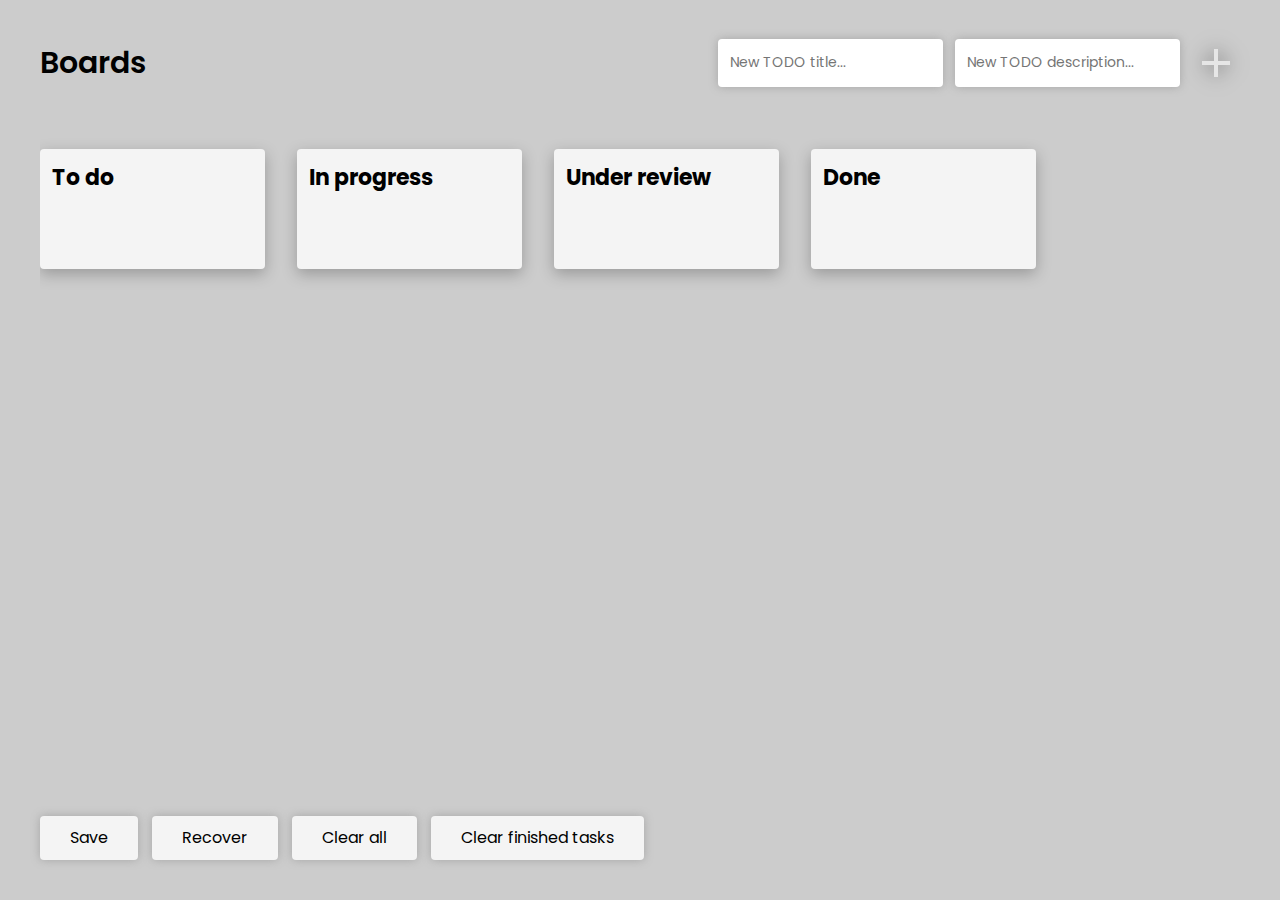
==== HTML, CSS and JS/Task board/index.html @ a9f091cf "Job done, 4h+" ====
<!DOCTYPE html>
<html lang="en">
<head>
    <meta charset="UTF-8">
    <meta name="viewport" content="width=device-width, initial-scale=1.0">
    <title>Task board</title>
    <link rel="stylesheet" type="text/css" href="style.css">
    <link rel="stylesheet" type="text/css" href="preflight.css">
    <link rel="preconnect" href="https://fonts.googleapis.com">
    <link rel="preconnect" href="https://fonts.gstatic.com" crossorigin>
    <link href="https://fonts.googleapis.com/css2?family=Poppins:ital,wght@0,100;0,200;0,300;0,400;0,500;0,600;0,700;0,800;0,900;1,100;1,200;1,300;1,400;1,500;1,600;1,700;1,800;1,900&display=swap" rel="stylesheet">
    <script src="drag.js" defer></script>
    <script src="todo.js" defer></script>
</head>
<body id="body">
    <main>
        <div class="title-div">
            <h1 class="title">Boards</h1>
            <form id="todo-form">
                <input type="text" placeholder="New TODO title..." id="todo-input-1">
                <input type="text" placeholder="New TODO description..." id="todo-input-2">
                <button class="plus-btn" type="submit"><img class="plus" src="img/svg/add_24dp_E6E6E6_FILL0_wght400_GRAD0_opsz24.svg"></button>
            </form>
        </div>
        <div class="board">
            <div class="lanes">
                <div class="swim-lane" id="todolane">
                    <h3 class="heading">To do</h3>
                </div>
                <div class="swim-lane" id="proglane">
                    <h3 class="heading">In progress</h3>
                </div>
                <div class="swim-lane" id="reviewlane">
                    <h3 class="heading">Under review</h3>
                </div>
                <div class="swim-lane" id="donelane">
                    <h3 class="heading">Done</h3>
                </div>
            </div>
        </div>
        <div class="button-div">
            <button class="save" id="save">Save</button>
            <button class="save" id="recover">Recover</button>
            <button class="save" id="clear">Clear all</button>
            <button class="save" id="clear-done">Clear finished tasks</button>
        </div>
    </main>
</body>
</html>
---- HTML, CSS and JS/Task board/style.css ----
body {
    width: 100vw;
    height: 100vh;
    font-family: "Poppins", system-ui;
    overflow: hidden;
}

main {
    width: 100%;
    height: 100%;
    padding: 40px;
    background-color: #cccccc;
    position: relative;
}

.title {
    font-size: 30px;
    font-weight: 600;
}

.title-div {
    margin-bottom: 40px;
    display: flex;
    align-items: center;
    gap: 100px;
    position: relative;
}

#todo-form {
    display: flex;
    position: absolute;
    right: 0;
}

#todo-form input {
    padding: 12px;
    margin-right: 12px;
    width: 225px;

    border-radius: 4px;
    border: none;

    box-shadow: 0 0 10px #a5a5a5;
    background: white;

    font-size: 14px;
    outline: none;
}

.plus {
    width: 48px;
    filter: drop-shadow(0 0 10px rgba(0, 0, 0, 0.5));
    transition: all .5s;
}

.plus:hover {
    opacity: 40%;
    filter: drop-shadow(0 0 10px rgba(0, 0, 0, 1));
    transform: scale(120%);
    transition: all .5s;
}

.lanes {
    display: flex;
    flex: 1;
    align-items: flex-start;
    justify-content: start;
    gap: 32px;
    padding: 24px 0px;
    overflow: scroll;
    height: 100%;
}

.heading {
    font-size: 22px;
    font-weight: bold;
    margin-bottom: 8px;
}

.swim-lane {
    display: flex;
    flex-direction: column;
    gap: 12px;
    padding: 12px;
    border-radius: 4px;
    width: 225px;
    min-height: 120px;
    flex-shrink: 0;
    background-color: #f4f4f4;
    box-shadow: 0px 5px 15px rgba(0, 0, 0, 0.25);
    overflow: scroll;
    max-height: 50vh;
}

.task {
    background: white;
    color: black;
    box-shadow: 0px 5px 15px rgba(0, 0, 0, 0.15);
    padding: 12px;
    border-radius: 4px;
    font-size: 16px;
    cursor: move;
}

.is-dragging {
    scale: 1.02;
    box-shadow: 0px 5px 15px rgba(0, 0, 0, 0.25);
    background: #f4f4f4;
    color: #a5a5a5;
}

.task-title {
    font-size: 22px;
    font-weight: bold;
    margin-bottom: 8px;
}

.save {
    background-color: #f4f4f4;
    padding: 10px 30px;
    border-radius: 4px;
    margin-right: 10px;
    box-shadow: 0 0 10px #a5a5a5;
    transition: all .5s;
}

.save:hover {
    opacity: 40%;
    transform: scale(105%);
    transition: all .5s;
}

.button-div {
    position: absolute;
    bottom: 40px;
}
---- HTML, CSS and JS/Task board/preflight.css ----
/*
1. Prevent padding and border from affecting element width. (https://github.com/mozdevs/cssremedy/issues/4)
2. Allow adding a border to an element by just adding a border-width. (https://github.com/tailwindcss/tailwindcss/pull/116)
*/

*,
::before,
::after {
  box-sizing: border-box; /* 1 */
  border-width: 0; /* 2 */
  border-style: solid; /* 2 */
  border-color: theme('borderColor.DEFAULT', currentColor); /* 2 */
}

::before,
::after {
  --tw-content: '';
}

/*
1. Use a consistent sensible line-height in all browsers.
2. Prevent adjustments of font size after orientation changes in iOS.
3. Use a more readable tab size.
4. Use the user's configured `sans` font-family by default.
5. Use the user's configured `sans` font-feature-settings by default.
6. Use the user's configured `sans` font-variation-settings by default.
7. Disable tap highlights on iOS
*/

html,
:host {
  line-height: 1.5; /* 1 */
  -webkit-text-size-adjust: 100%; /* 2 */
  -moz-tab-size: 4; /* 3 */
  tab-size: 4; /* 3 */
  font-family: theme('fontFamily.sans', ui-sans-serif, system-ui, sans-serif, "Apple Color Emoji", "Segoe UI Emoji", "Segoe UI Symbol", "Noto Color Emoji"); /* 4 */
  font-feature-settings: theme('fontFamily.sans[1].fontFeatureSettings', normal); /* 5 */
  font-variation-settings: theme('fontFamily.sans[1].fontVariationSettings', normal); /* 6 */
  -webkit-tap-highlight-color: transparent; /* 7 */
}

/*
1. Remove the margin in all browsers.
2. Inherit line-height from `html` so users can set them as a class directly on the `html` element.
*/

body {
  margin: 0; /* 1 */
  line-height: inherit; /* 2 */
}

/*
1. Add the correct height in Firefox.
2. Correct the inheritance of border color in Firefox. (https://bugzilla.mozilla.org/show_bug.cgi?id=190655)
3. Ensure horizontal rules are visible by default.
*/

hr {
  height: 0; /* 1 */
  color: inherit; /* 2 */
  border-top-width: 1px; /* 3 */
}

/*
Add the correct text decoration in Chrome, Edge, and Safari.
*/

abbr:where([title]) {
  text-decoration: underline dotted;
}

/*
Remove the default font size and weight for headings.
*/

h1,
h2,
h3,
h4,
h5,
h6 {
  font-size: inherit;
  font-weight: inherit;
}

/*
Reset links to optimize for opt-in styling instead of opt-out.
*/

a {
  color: inherit;
  text-decoration: inherit;
}

/*
Add the correct font weight in Edge and Safari.
*/

b,
strong {
  font-weight: bolder;
}

/*
1. Use the user's configured `mono` font-family by default.
2. Use the user's configured `mono` font-feature-settings by default.
3. Use the user's configured `mono` font-variation-settings by default.
4. Correct the odd `em` font sizing in all browsers.
*/

code,
kbd,
samp,
pre {
  font-family: theme('fontFamily.mono', ui-monospace, SFMono-Regular, Menlo, Monaco, Consolas, "Liberation Mono", "Courier New", monospace); /* 1 */
  font-feature-settings: theme('fontFamily.mono[1].fontFeatureSettings', normal); /* 2 */
  font-variation-settings: theme('fontFamily.mono[1].fontVariationSettings', normal); /* 3 */
  font-size: 1em; /* 4 */
}

/*
Add the correct font size in all browsers.
*/

small {
  font-size: 80%;
}

/*
Prevent `sub` and `sup` elements from affecting the line height in all browsers.
*/

sub,
sup {
  font-size: 75%;
  line-height: 0;
  position: relative;
  vertical-align: baseline;
}

sub {
  bottom: -0.25em;
}

sup {
  top: -0.5em;
}

/*
1. Remove text indentation from table contents in Chrome and Safari. (https://bugs.chromium.org/p/chromium/issues/detail?id=999088, https://bugs.webkit.org/show_bug.cgi?id=201297)
2. Correct table border color inheritance in all Chrome and Safari. (https://bugs.chromium.org/p/chromium/issues/detail?id=935729, https://bugs.webkit.org/show_bug.cgi?id=195016)
3. Remove gaps between table borders by default.
*/

table {
  text-indent: 0; /* 1 */
  border-color: inherit; /* 2 */
  border-collapse: collapse; /* 3 */
}

/*
1. Change the font styles in all browsers.
2. Remove the margin in Firefox and Safari.
3. Remove default padding in all browsers.
*/

button,
input,
optgroup,
select,
textarea {
  font-family: inherit; /* 1 */
  font-feature-settings: inherit; /* 1 */
  font-variation-settings: inherit; /* 1 */
  font-size: 100%; /* 1 */
  font-weight: inherit; /* 1 */
  line-height: inherit; /* 1 */
  letter-spacing: inherit; /* 1 */
  color: inherit; /* 1 */
  margin: 0; /* 2 */
  padding: 0; /* 3 */
}

/*
Remove the inheritance of text transform in Edge and Firefox.
*/

button,
select {
  text-transform: none;
}

/*
1. Correct the inability to style clickable types in iOS and Safari.
2. Remove default button styles.
*/

button,
input:where([type='button']),
input:where([type='reset']),
input:where([type='submit']) {
  -webkit-appearance: button; /* 1 */
  background-color: transparent; /* 2 */
  background-image: none; /* 2 */
  appearance: button;
}

/*
Use the modern Firefox focus style for all focusable elements.
*/

:-moz-focusring {
  outline: auto;
}

/*
Remove the additional `:invalid` styles in Firefox. (https://github.com/mozilla/gecko-dev/blob/2f9eacd9d3d995c937b4251a5557d95d494c9be1/layout/style/res/forms.css#L728-L737)
*/

:-moz-ui-invalid {
  box-shadow: none;
}

/*
Add the correct vertical alignment in Chrome and Firefox.
*/

progress {
  vertical-align: baseline;
}

/*
Correct the cursor style of increment and decrement buttons in Safari.
*/

::-webkit-inner-spin-button,
::-webkit-outer-spin-button {
  height: auto;
}

/*
1. Correct the odd appearance in Chrome and Safari.
2. Correct the outline style in Safari.
*/

[type='search'] {
  -webkit-appearance: textfield; /* 1 */
  outline-offset: -2px; /* 2 */
  appearance: textfield;
}

/*
Remove the inner padding in Chrome and Safari on macOS.
*/

::-webkit-search-decoration {
  -webkit-appearance: none;
}

/*
1. Correct the inability to style clickable types in iOS and Safari.
2. Change font properties to `inherit` in Safari.
*/

::-webkit-file-upload-button {
  -webkit-appearance: button; /* 1 */
  font: inherit; /* 2 */
}

/*
Add the correct display in Chrome and Safari.
*/

summary {
  display: list-item;
}

/*
Removes the default spacing and border for appropriate elements.
*/

blockquote,
dl,
dd,
h1,
h2,
h3,
h4,
h5,
h6,
hr,
figure,
p,
pre {
  margin: 0;
}

fieldset {
  margin: 0;
  padding: 0;
}

legend {
  padding: 0;
}

ol,
ul,
menu {
  list-style: none;
  margin: 0;
  padding: 0;
}

/*
Reset default styling for dialogs.
*/
dialog {
  padding: 0;
}

/*
Prevent resizing textareas horizontally by default.
*/

textarea {
  resize: vertical;
}

/*
1. Reset the default placeholder opacity in Firefox. (https://github.com/tailwindlabs/tailwindcss/issues/3300)
2. Set the default placeholder color to the user's configured gray 400 color.
*/

input::placeholder,
textarea::placeholder {
  opacity: 1; /* 1 */
  color: theme('colors.gray.400', #9ca3af); /* 2 */
}

/*
Set the default cursor for buttons.
*/

button,
[role="button"] {
  cursor: pointer;
}

/*
Make sure disabled buttons don't get the pointer cursor.
*/
:disabled {
  cursor: default;
}

/*
1. Make replaced elements `display: block` by default. (https://github.com/mozdevs/cssremedy/issues/14)
2. Add `vertical-align: middle` to align replaced elements more sensibly by default. (https://github.com/jensimmons/cssremedy/issues/14#issuecomment-634934210)
   This can trigger a poorly considered lint error in some tools but is included by design.
*/

img,
svg,
video,
canvas,
audio,
iframe,
embed,
object {
  display: block; /* 1 */
  vertical-align: middle; /* 2 */
}

/*
Constrain images and videos to the parent width and preserve their intrinsic aspect ratio. (https://github.com/mozdevs/cssremedy/issues/14)
*/

img,
video {
  max-width: 100%;
  height: auto;
}

/* Make elements with the HTML hidden attribute stay hidden by default */
[hidden] {
  display: none;
}
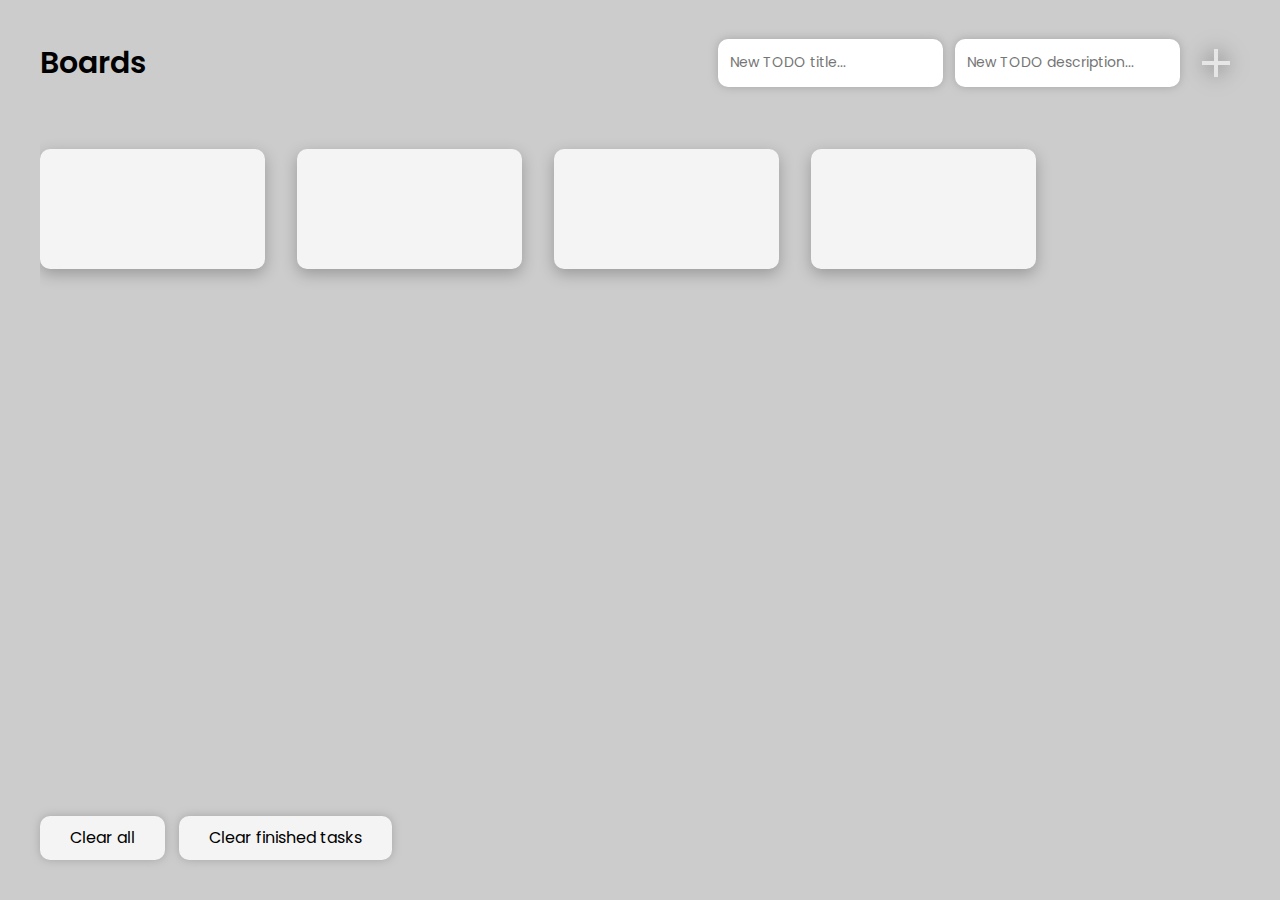
==== commit cc27818f: "Saving updated" ====
--- a/HTML, CSS and JS/Task board/index.html
+++ b/HTML, CSS and JS/Task board/index.html
@@ -9,8 +9,8 @@
     <link rel="preconnect" href="https://fonts.googleapis.com">
     <link rel="preconnect" href="https://fonts.gstatic.com" crossorigin>
     <link href="https://fonts.googleapis.com/css2?family=Poppins:ital,wght@0,100;0,200;0,300;0,400;0,500;0,600;0,700;0,800;0,900;1,100;1,200;1,300;1,400;1,500;1,600;1,700;1,800;1,900&display=swap" rel="stylesheet">
-    <script src="drag.js" defer></script>
-    <script src="todo.js" defer></script>
+    <script src="drag.js" type="module" defer></script>
+    <script src="todo.js" type="module" defer></script>
 </head>
 <body id="body">
     <main>
@@ -39,8 +39,6 @@
             </div>
         </div>
         <div class="button-div">
-            <button class="save" id="save">Save</button>
-            <button class="save" id="recover">Recover</button>
             <button class="save" id="clear">Clear all</button>
             <button class="save" id="clear-done">Clear finished tasks</button>
         </div>
--- a/HTML, CSS and JS/Task board/style.css
+++ b/HTML, CSS and JS/Task board/style.css
@@ -1,3 +1,7 @@
+:root {
+    --main-border-radius: 10px;
+}
+
 body {
     width: 100vw;
     height: 100vh;
@@ -37,7 +41,7 @@
     margin-right: 12px;
     width: 225px;
 
-    border-radius: 4px;
+    border-radius: var(--main-border-radius);
     border: none;
 
     box-shadow: 0 0 10px #a5a5a5;
@@ -82,7 +86,7 @@
     flex-direction: column;
     gap: 12px;
     padding: 12px;
-    border-radius: 4px;
+    border-radius: var(--main-border-radius);
     width: 225px;
     min-height: 120px;
     flex-shrink: 0;
@@ -97,7 +101,7 @@
     color: black;
     box-shadow: 0px 5px 15px rgba(0, 0, 0, 0.15);
     padding: 12px;
-    border-radius: 4px;
+    border-radius: var(--main-border-radius);
     font-size: 16px;
     cursor: move;
 }
@@ -118,7 +122,7 @@
 .save {
     background-color: #f4f4f4;
     padding: 10px 30px;
-    border-radius: 4px;
+    border-radius: var(--main-border-radius);
     margin-right: 10px;
     box-shadow: 0 0 10px #a5a5a5;
     transition: all .5s;
